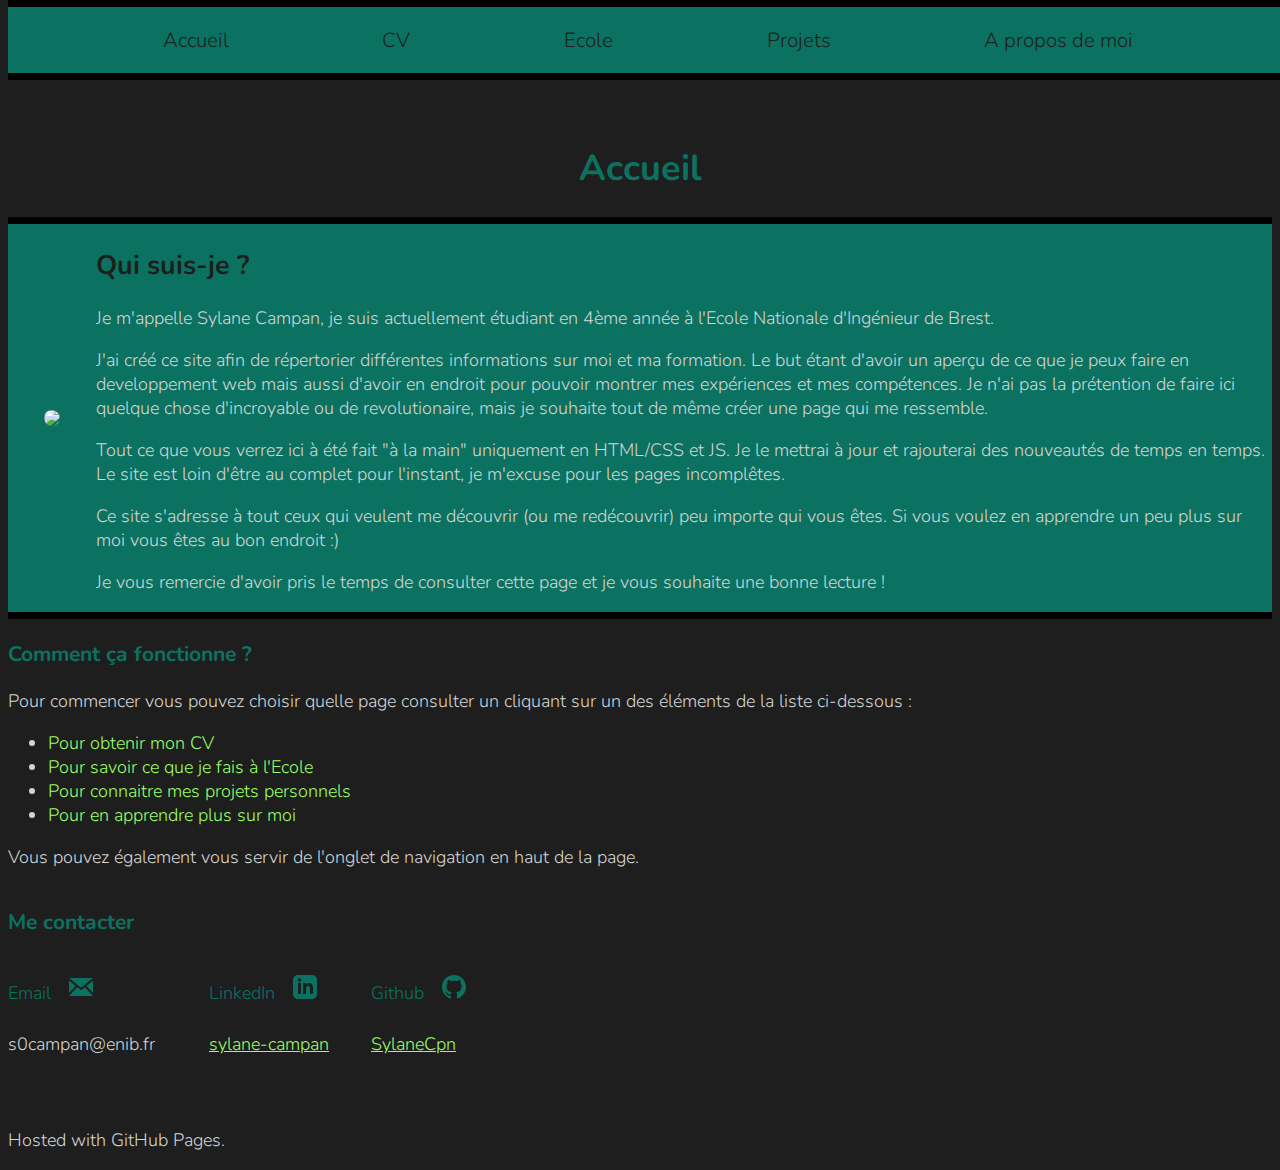
==== index.html @ c23c0a4a "old_website" ====
<!DOCTYPE html>
<html lang="fr">

<head>
    <meta charset="UTF-8">
    <meta name="viewport" content="width=device-width, initial-scale=1.0">
    <link rel="icon" type="image/svg+xml" href="/assets/images/favicon.svg">
    <link rel="stylesheet" href="css/common.css">
    <link rel="stylesheet" href="css/index.css">
    <link rel="preconnect" href="https://fonts.googleapis.com">
<link rel="preconnect" href="https://fonts.gstatic.com" crossorigin>
<link href="https://fonts.googleapis.com/css2?family=Nunito:ital,wght@0,200..1000;1,200..1000&family=Poppins:ital,wght@0,100;0,200;0,300;0,400;0,500;0,600;0,700;0,800;0,900;1,100;1,200;1,300;1,400;1,500;1,600;1,700;1,800;1,900&display=swap" rel="stylesheet">

    <title>Site Personnel-Sylane</title>
</head>


<body>
    <nav class="navbar">
        <ul class="navbar-nav">
            <li><a href="index.html"> Accueil</a></li>
            <li><a href="cv.html">CV</a></li>
            <li><a href="ecole.html">Ecole</a></li>
            <li><a href="projets.html"> Projets</a></li>
            <li><a href="aboutfr.html">A propos de moi</a></li>
        </ul>
    </nav>
    <header>
        <h1 class = "Title">Accueil</h1>
        <div class = "presentation">
            <img src="img/portrait2.jpg" class = "face">
            <article> 
                <h2 class = "Title">Qui suis-je ?</h2>
                    <p>
                        Je m'appelle Sylane Campan,
                        je suis actuellement étudiant en 4ème année
                        à l'Ecole Nationale d'Ingénieur de Brest.
                    </p>
                    <p>J'ai créé ce site afin de répertorier différentes informations sur moi et ma formation. Le but étant d'avoir un aperçu de ce que 
                        je peux faire en developpement web mais aussi d'avoir en endroit pour pouvoir montrer mes expériences et mes compétences. Je n'ai pas la prétention de faire ici quelque chose d'incroyable
                        ou de revolutionaire, mais je souhaite
                        tout de même créer une page qui me ressemble.
                    </p>
                    <p>Tout ce que vous verrez ici à été fait "à la main" uniquement en HTML/CSS et JS. Je le mettrai à jour et rajouterai des nouveautés de temps en temps.
                        Le site est loin d'être au complet pour l'instant, je m'excuse pour les pages incomplêtes.
                    </p>
                    <p>Ce site s'adresse à tout ceux qui veulent me découvrir (ou me redécouvrir) peu importe qui vous êtes. Si vous voulez en apprendre un peu plus sur moi vous êtes au bon endroit
                        :)
                    </p>
                    <p>Je vous remercie d'avoir pris le temps de consulter cette page et je vous souhaite une bonne lecture !</p>
                </article>
            </div>
    </header>
<article class="paragraphe">
    <h3 class = "Title">Comment ça fonctionne ? </h3>
    <p>
        Pour commencer vous pouvez choisir quelle page consulter un cliquant sur un des éléments de la liste ci-dessous :
    </p>
    <ul>
        <li><a href="cv.html"> Pour obtenir mon CV</a></li>
        <li><a href="ecole.html">Pour savoir ce que je fais à l'Ecole</a></li>
        <li><a href="projets.html">Pour connaitre mes projets personnels</a></li>
        <li><a href="aboutfr.html">Pour en apprendre plus sur moi</a></li>
    </ul>
    <p>
        Vous pouvez également vous servir de l'onglet de navigation en haut de la page.
    </p>
</article>
<div class="contact">
<h3 class="Title">Me contacter</h3>
<div class="identifiants">
    <div class="mail"><div class="Title"><span>Email</span><svg xmlns="http://www.w3.org/2000/svg" width="24" height="24" viewBox="0 0 24 24"><path d="M12 12.713l-11.985-9.713h23.971l-11.986 9.713zm-5.425-1.822l-6.575-5.329v12.501l6.575-7.172zm10.85 0l6.575 7.172v-12.501l-6.575 5.329zm-1.557 1.261l-3.868 3.135-3.868-3.135-8.11 8.848h23.956l-8.11-8.848z"/></svg></div><div>s0campan@enib.fr</div></div>
            <div class="linkedin"><div class="Title"><span>LinkedIn</span><svg xmlns="http://www.w3.org/2000/svg" width="24" height="24" viewBox="0 0 24 24"><path d="M19 0h-14c-2.761 0-5 2.239-5 5v14c0 2.761 2.239 5 5 5h14c2.762 0 5-2.239 5-5v-14c0-2.761-2.238-5-5-5zm-11 19h-3v-11h3v11zm-1.5-12.268c-.966 0-1.75-.79-1.75-1.764s.784-1.764 1.75-1.764 1.75.79 1.75 1.764-.783 1.764-1.75 1.764zm13.5 12.268h-3v-5.604c0-3.368-4-3.113-4 0v5.604h-3v-11h3v1.765c1.396-2.586 7-2.777 7 2.476v6.759z"/></svg></div><a href="https://fr.linkedin.com/in/sylane-campan-6bb56a230?trk=public_profile_browsemap">sylane-campan</a></div>
            <div class="github"><div class="Title"><span>Github</span><svg xmlns="http://www.w3.org/2000/svg" width="24" height="24" viewBox="0 0 24 24"><path d="M12 0c-6.626 0-12 5.373-12 12 0 5.302 3.438 9.8 8.207 11.387.599.111.793-.261.793-.577v-2.234c-3.338.726-4.033-1.416-4.033-1.416-.546-1.387-1.333-1.756-1.333-1.756-1.089-.745.083-.729.083-.729 1.205.084 1.839 1.237 1.839 1.237 1.07 1.834 2.807 1.304 3.492.997.107-.775.418-1.305.762-1.604-2.665-.305-5.467-1.334-5.467-5.931 0-1.311.469-2.381 1.236-3.221-.124-.303-.535-1.524.117-3.176 0 0 1.008-.322 3.301 1.23.957-.266 1.983-.399 3.003-.404 1.02.005 2.047.138 3.006.404 2.291-1.552 3.297-1.23 3.297-1.23.653 1.653.242 2.874.118 3.176.77.84 1.235 1.911 1.235 3.221 0 4.609-2.807 5.624-5.479 5.921.43.372.823 1.102.823 2.222v3.293c0 .319.192.694.801.576 4.765-1.589 8.199-6.086 8.199-11.386 0-6.627-5.373-12-12-12z"/></svg></div><a href="https://github.com/sylanecpn">SylaneCpn</a></div>
</div>
</div>

<p>Hosted with GitHub Pages.</p>


</body>
</html>
---- css/common.css ----
:root {
    --primary : rgb(11,114,97);
    --secondary : rgb(30,30,30);
    --black : rgb(0,0,0);
    font-family: "Nunito", sans-serif;
    font-optical-sizing: auto;
    font-weight: 300;
    font-style: normal;
    font-size: 18px;
    /* font-size: 1.25vw; */
    color: lightgrey; 
}

@media only screen and (max-width: 1000px) {
    svg {
      display: none;
    }
  }

  @media only screen and (max-width: 800px) {
    :root {
      font-size: 10px;
    }
  }

  @media only screen and (max-width: 500px) {
    :root {
      font-size: 7px;
    }
  }


body {
    background-color: var(--secondary);
}

body::-webkit-scrollbar {
    width: 0.5rem;
}

body::-webkit-scrollbar-track {
    background: var(--black);
}
body::-webkit-scrollbar-thumb {
    background: var(--primary);
}
.Title {
    color: var(--primary);
}

h1.Title {
    text-align: center;
    /*background-color: darkcyan;
    border : solid 0.4rem;*/
    border-left: 0;
    border-right: 0;
    /*border-color:rgb(0,0,0);
    color: rgb(30,30,30);*/
    color: var(--primary) ;
    margin-top: 8rem;
}

a:link {
    color : rgb(153, 255, 102);
}

a:visited {
    color : rgb(61, 255, 51);
}

div.contact {

    display: flex;
    flex-direction: column;
}

div.identifiants {
    display: flex;
    flex-direction: row;

}

div.identifiants div {
    margin: 1.5rem;
    margin-top: 0.5rem;
    margin-left: 0;
}


.navbar {
    position: fixed;
    z-index: 1;
    top: 0;
    width: 100%;
    background-color: var(--primary);
    border : solid 0.4rem;
    border-left: 0;
    border-right: 0;
    border-color:var(--black);

}


.navbar-nav {
    list-style: none;
    display: flex;
    flex-direction: row;
    justify-content: center;
    /* margin-right: 2%; */
    /* margin-left: 2%; */
    margin-top: 0;
    margin-bottom: 0;
    padding: 0;
    

}

.navbar-nav li {
    display: block;
    /* margin-left: auto; */
    /* margin-right:auto ; */
    padding-left: 6%;
    padding-right: 6%;
    padding-top: 1.5%;
    padding-bottom: 1.5%;
    font-size: 1.6vw;
    transition: background-color 0.3s ease-in-out,
                border 0.3s ease-in-out,
                backgroung 0.3s ease-in-out ;
}
.navbar-nav li:hover {
    /*background-color: rgb(0, 127, 139);*/
    background: linear-gradient(var(--primary), rgb(0, 77, 77));
    border : solid 0.1rem;
    border-color: var(--black);
}

.navbar a {
    color : var(--secondary) ;
}

svg {
    margin-left: 1rem;
    fill: var(--primary);
}
.accordion {
    /*margin-top: 5rem;
    padding: 2rem;
    width: fit-content;*/
    margin-top: 2rem;
    margin-left: auto;
    margin-right: auto;
    width: 75%;
    background-color: var(--primary);
    border: solid 0.4rem;
    border-color: black;
    transition: background-color 0.3s ,
                display 0.3s;
}
.accordion:hover {
    /*background-color: rgb(0, 127, 139);*/
    background: linear-gradient(var(--primary), rgb(0, 77, 77));
}
.accordion-title {
    margin-left: 5rem;
    margin-right: 5rem;
    cursor: pointer;
    color: var(--secondary);
}
.accordion-content {
    display: none;
    flex-direction: column;
}

.accordion-content p {
    margin-left: 4%;
    margin-right: 4%;
    margin-bottom: 1.5rem;
}

.legend {
    text-align: center;
    font-style: italic;
    margin-top: 0.1rem;
}

.img_row {
    display: flex;
}

.resize {
    width: 50%;
}

li a {
    text-decoration: none;
}
---- css/index.css ----
h2.Title {
    color: var(--secondary);
}

img.face {
    max-width: 45%;
    margin: auto;
    margin-right: 2rem;
    margin-left: 2rem;
    border-radius: 50%;
}


div.presentation {
    display: flex; 
    flex-direction: row;
    background-color: var(--primary);
    border : solid 0.4rem;
    border-left: 0;
    border-right: 0;
    border-color:var(--black);
    transition: background-color 0.3s ease-in;

    
}

div.presentation:hover{
    background: linear-gradient(var(--primary), rgb(0, 77, 77));
    
}

div.presentation article {
    /* text-align: center; */
    /*
    margin-left: 4rem;
    margin-right: 4rem;*/
    display: block;
    margin: auto;
    /* font-size: 1.25vw; */

    
}
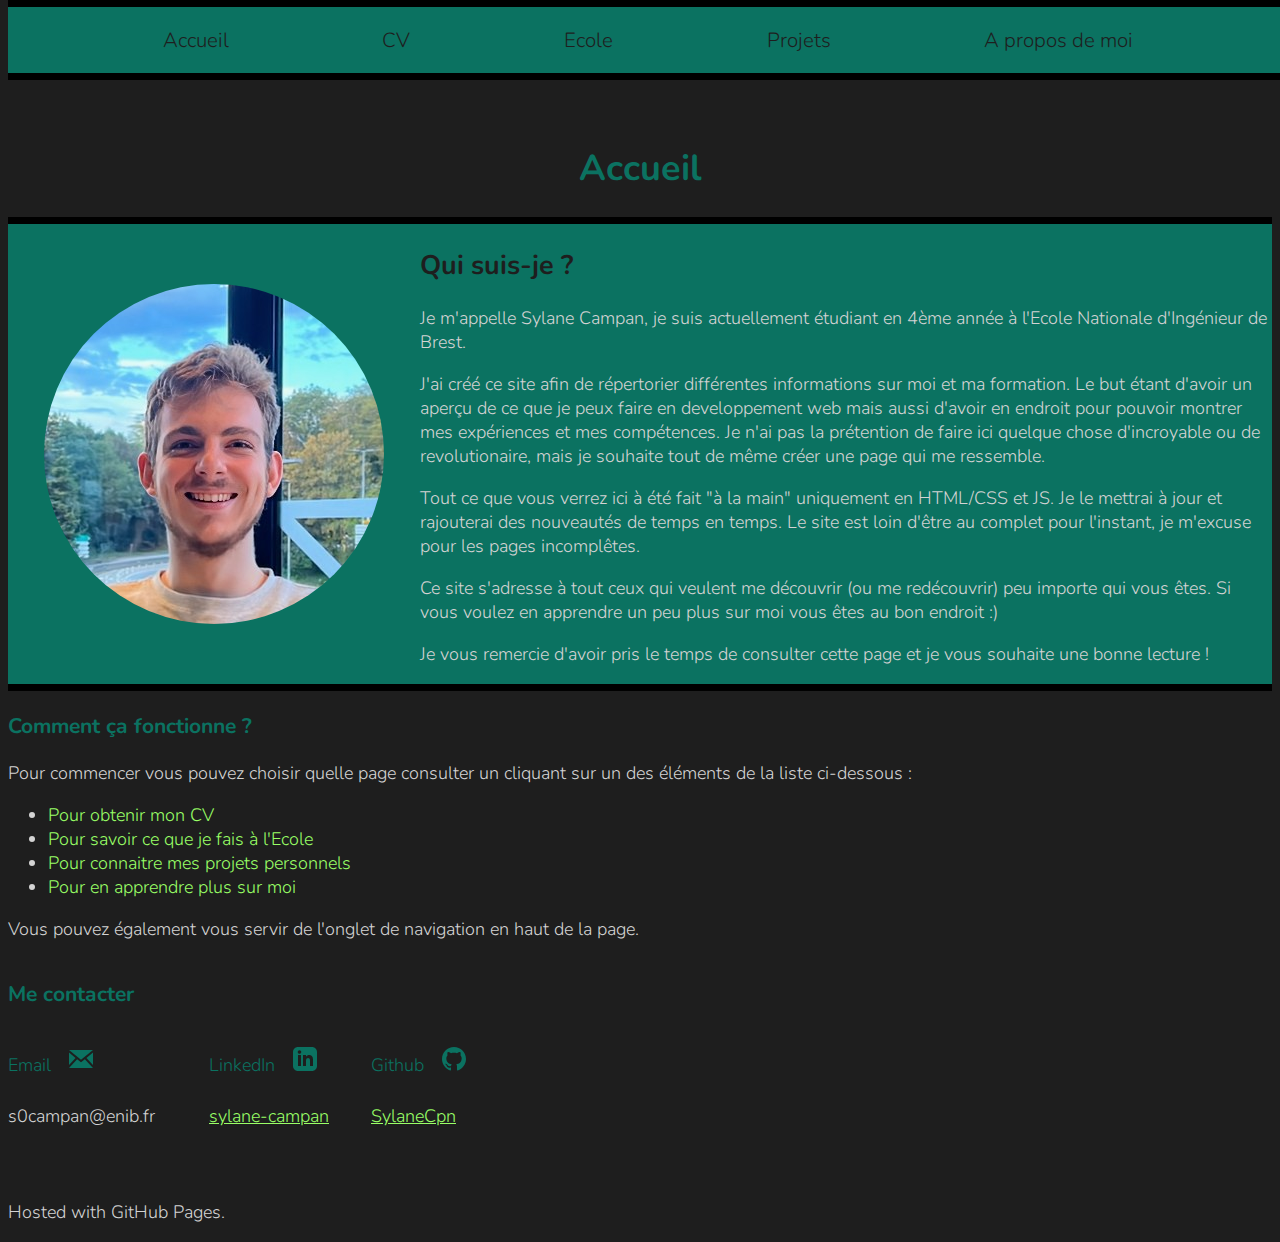
==== commit c7afb617: "ressource typo" ====
--- a/index.html
+++ b/index.html
@@ -29,7 +29,7 @@
     <header>
         <h1 class = "Title">Accueil</h1>
         <div class = "presentation">
-            <img src="img/portrait2.jpg" class = "face">
+            <img src="img/portrait.jpg" class = "face">
             <article> 
                 <h2 class = "Title">Qui suis-je ?</h2>
                     <p>
